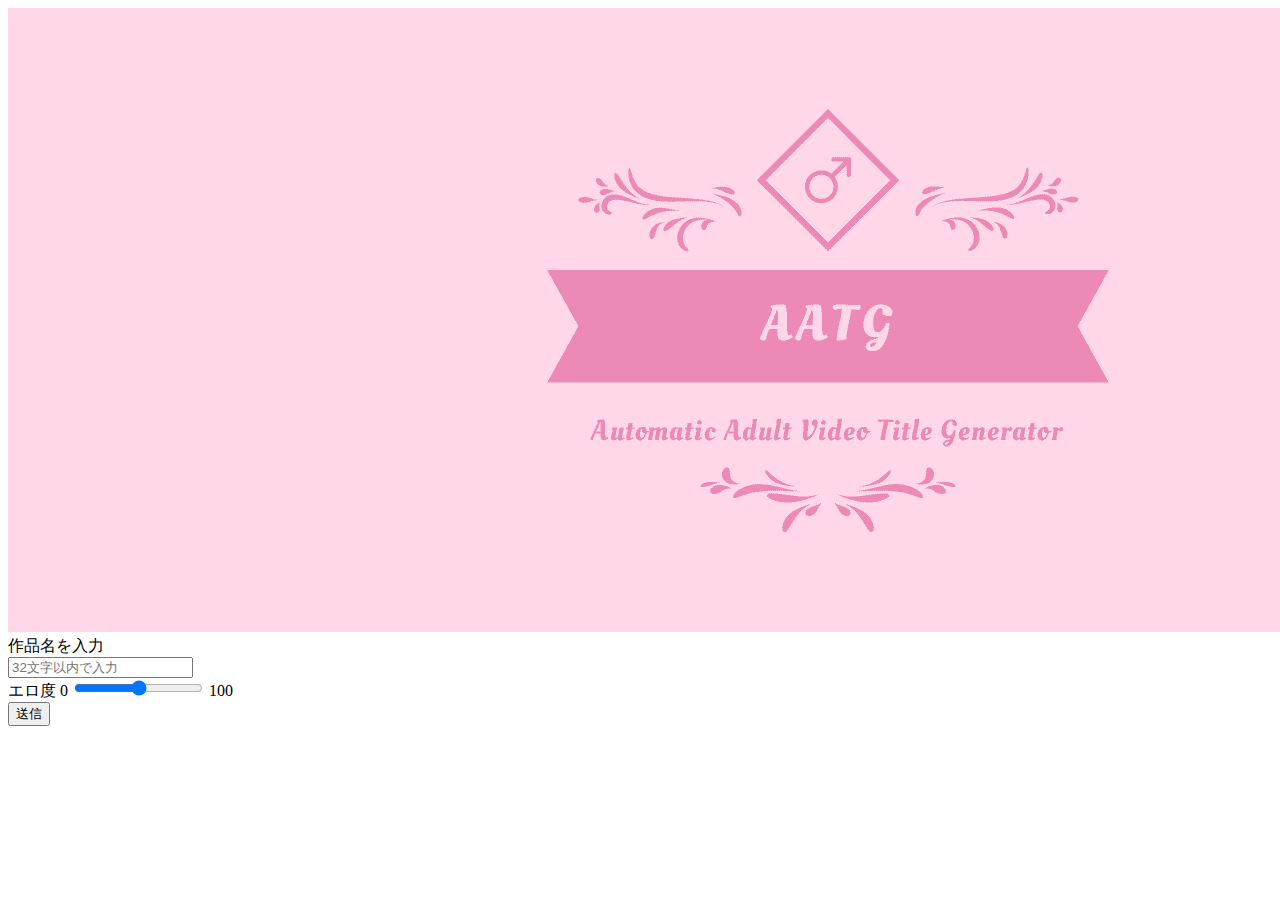
==== index.html @ 90f7f7cf "updage images 2" ====
<!DOCTYPE html>
<html>
    <head>
        <meta charset="UTF-8">
        <link id="favicon" rel="icon" type="image/x-icon" href="static/images/favicon.ico">
        <title>AATG</title>
    </head>
    <body>
        <img src="/static/images/facebook_cover_photo_2.png">
        <form action="/predict" method="POST">
            <label>作品名を入力</label><br>
            <input type="text" name="original_title" minlength=1 maxlength=32 placeholder="32文字以内で入力" required />
            <br>
            <label>エロ度</label>
            0 <input type="range" name="ero_level" min="0" max="100"> 100
            <br>
            <input type="submit" value="送信">
        </form>
    </body>
</html>
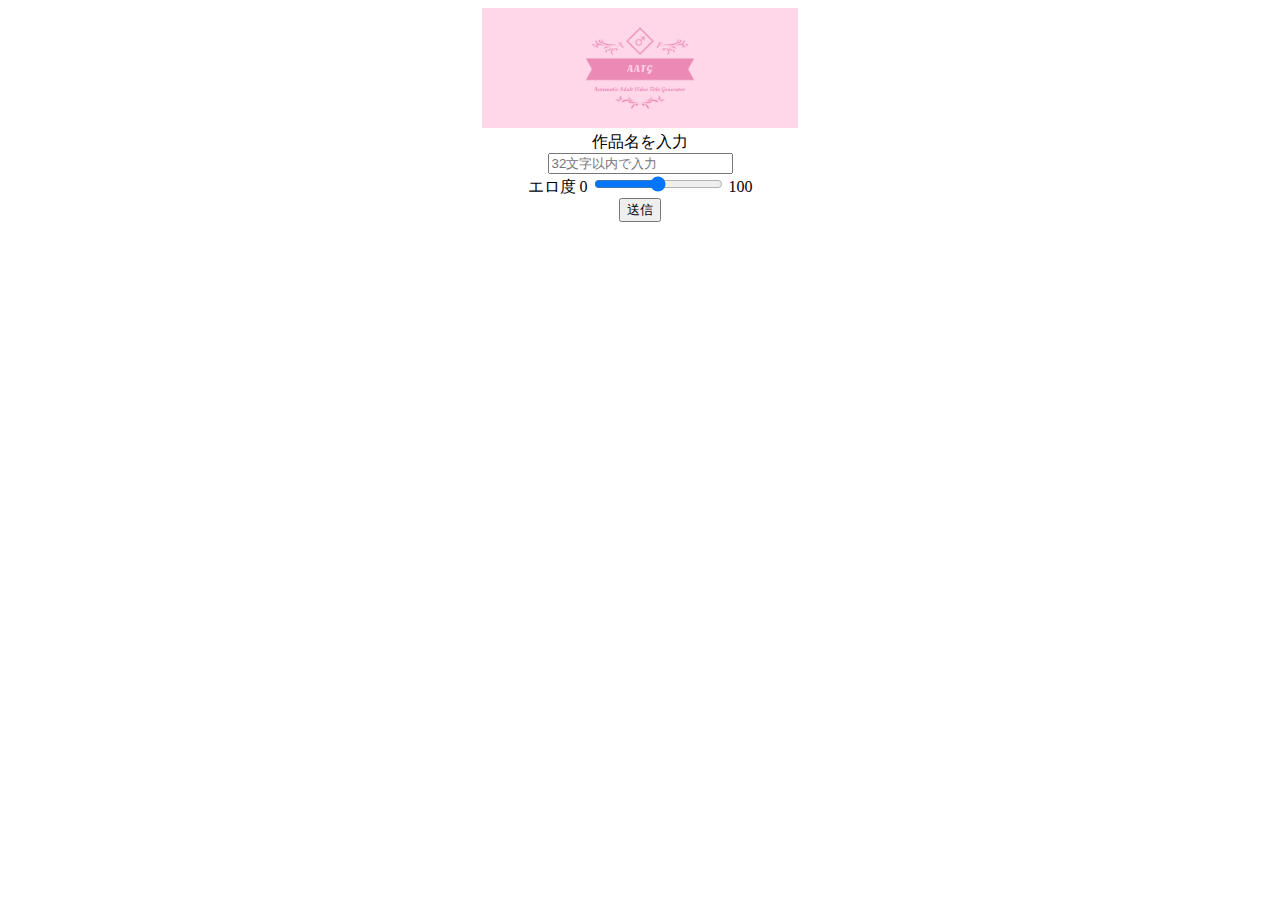
==== commit f8295125: "modify html" ====
--- a/index.html
+++ b/index.html
@@ -3,18 +3,22 @@
     <head>
         <meta charset="UTF-8">
         <link id="favicon" rel="icon" type="image/x-icon" href="static/images/favicon.ico">
+        <link rel="shortcut icon" href="static/images/favicon.ico" type="image/x-icon">
+        <link rel="apple-touch-icon" href="static/images/favicon.png" sizes="180x180">
         <title>AATG</title>
     </head>
     <body>
-        <img src="/static/images/facebook_cover_photo_2.png">
-        <form action="/predict" method="POST">
-            <label>作品名を入力</label><br>
-            <input type="text" name="original_title" minlength=1 maxlength=32 placeholder="32文字以内で入力" required />
-            <br>
-            <label>エロ度</label>
-            0 <input type="range" name="ero_level" min="0" max="100"> 100
-            <br>
-            <input type="submit" value="送信">
-        </form>
+        <center>
+            <img src="/static/images/facebook_cover_photo_2.png" width="25%" height="25%">
+            <form action="/predict" method="POST">
+                <label>作品名を入力</label><br>
+                <input type="text" name="original_title" minlength=1 maxlength=32 placeholder="32文字以内で入力" required />
+                <br>
+                <label>エロ度</label>
+                0 <input type="range" name="ero_level" min="0" max="100"> 100
+                <br>
+                <input type="submit" value="送信">
+            </form>
+        </center>
     </body>
 </html>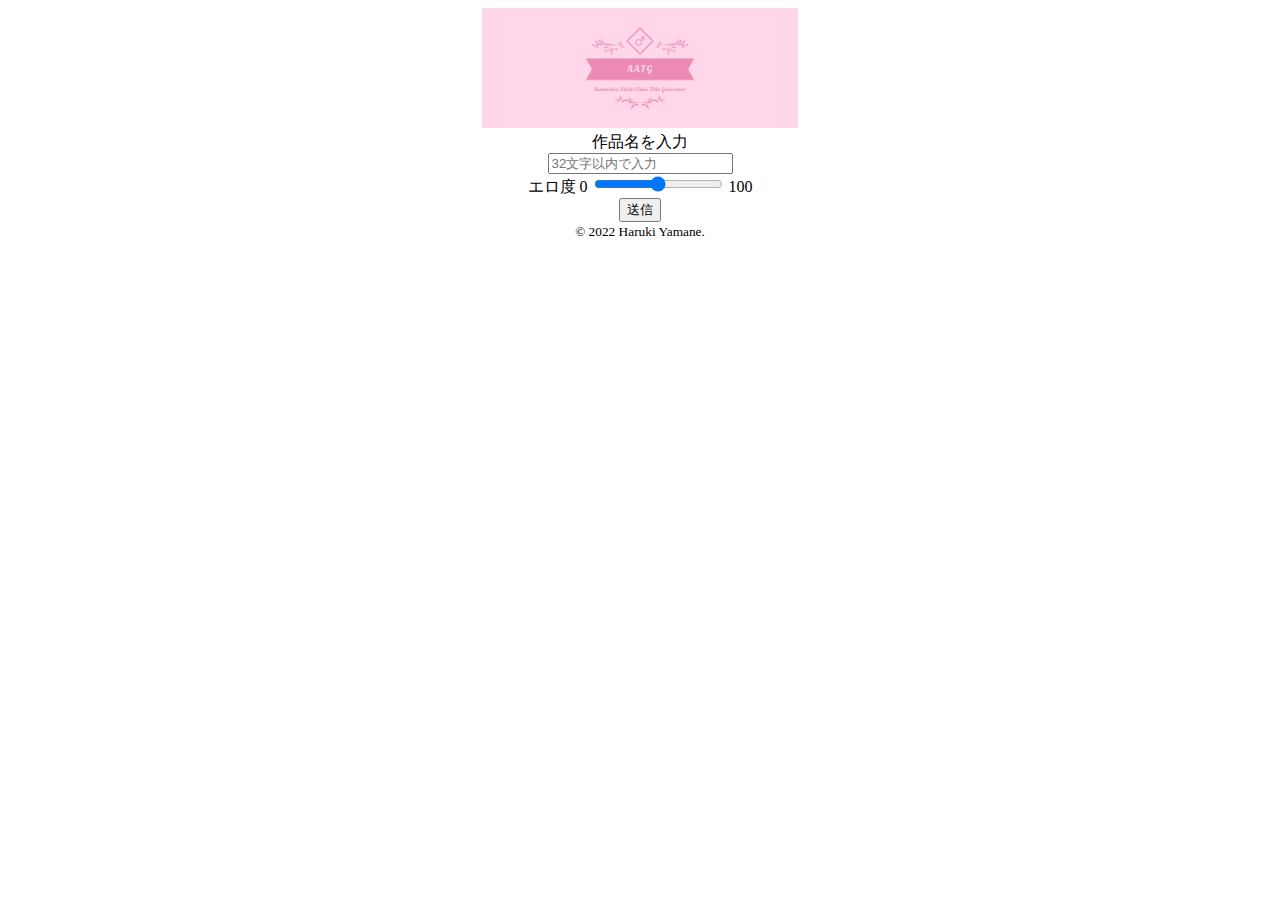
==== commit bafd77be: "yaname haruki" ====
--- a/index.html
+++ b/index.html
@@ -19,6 +19,7 @@
                 <br>
                 <input type="submit" value="送信">
             </form>
+            <small>© 2022 Haruki Yamane.</small>
         </center>
     </body>
 </html>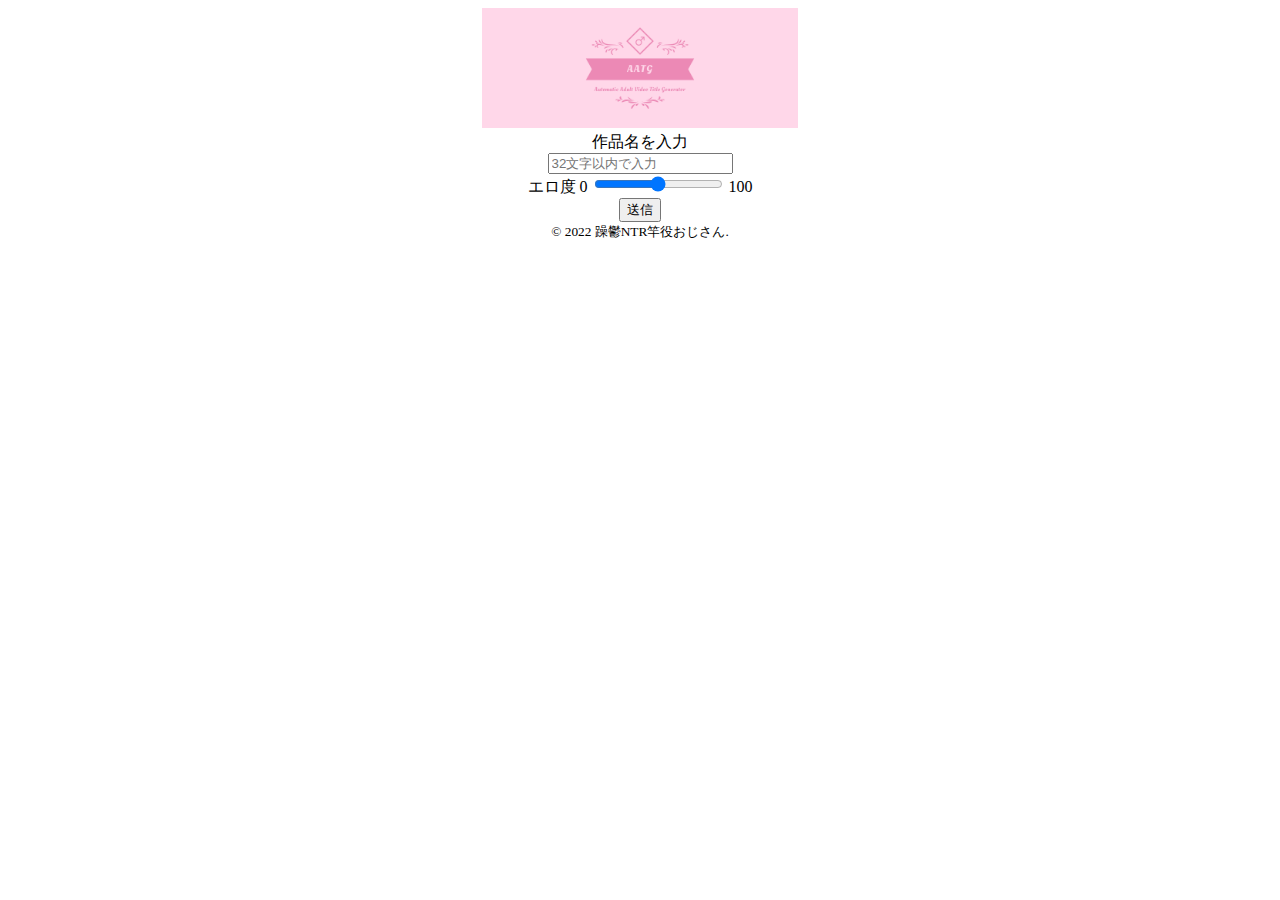
==== commit 860c3cce: "yaname haruki 2" ====
--- a/index.html
+++ b/index.html
@@ -19,7 +19,7 @@
                 <br>
                 <input type="submit" value="送信">
             </form>
-            <small>© 2022 Haruki Yamane.</small>
+            <small>© 2022 躁鬱NTR竿役おじさん.</small>
         </center>
     </body>
 </html>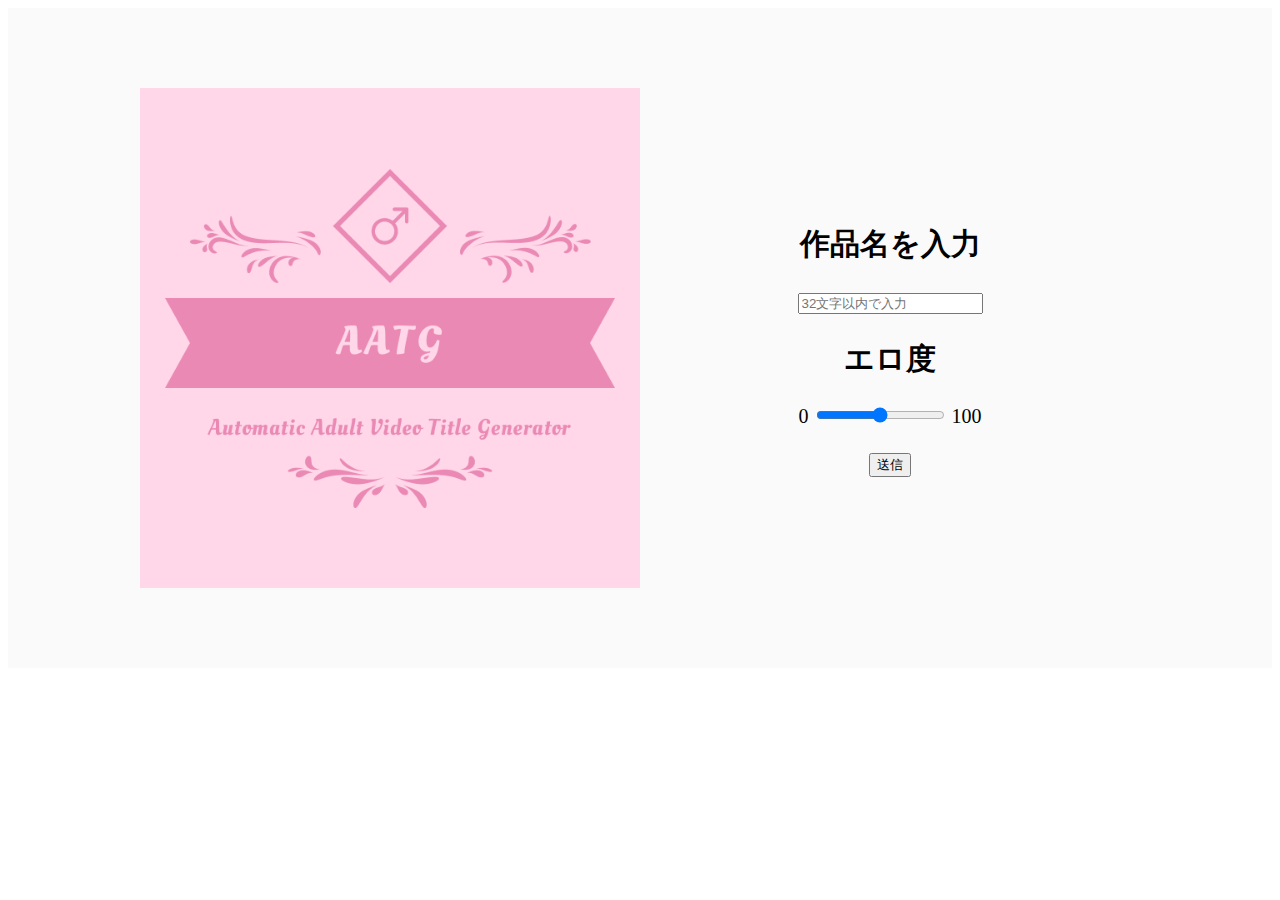
==== commit 18e7dc6a: "modify html" ====
--- a/index.html
+++ b/index.html
@@ -5,21 +5,30 @@
         <link id="favicon" rel="icon" type="image/x-icon" href="static/images/favicon.ico">
         <link rel="shortcut icon" href="static/images/favicon.ico" type="image/x-icon">
         <link rel="apple-touch-icon" href="static/images/favicon.png" sizes="180x180">
+        <link rel="stylesheet" href="static/css/style.css">
         <title>AATG</title>
     </head>
     <body>
-        <center>
-            <img src="/static/images/facebook_cover_photo_2.png" width="25%" height="25%">
-            <form action="/predict" method="POST">
-                <label>作品名を入力</label><br>
-                <input type="text" name="original_title" minlength=1 maxlength=32 placeholder="32文字以内で入力" required />
-                <br>
-                <label>エロ度</label>
-                0 <input type="range" name="ero_level" min="0" max="100"> 100
-                <br>
-                <input type="submit" value="送信">
-            </form>
-            <small>© 2022 躁鬱NTR竿役おじさん.</small>
-        </center>
+        <section class="wrapper">
+            <div class="container">
+                <div class="content">
+                    <div class="content-item">
+                        <img src="static/images/facebook_profile_image.png" class="image">
+                    </div>    
+                    <div class="content-item">
+                        <div class="form">
+                            <form action="/predict" method="POST">
+                                <h2 class="heading">作品名を入力</h2>
+                                <input type="text" name="original_title" minlength=1 maxlength=32 placeholder="32文字以内で入力" required />
+                                <h2 class="heading">エロ度</h2>
+                                0 <input type="range" name="ero_level" min="0" max="100"> 100
+                                <br><br>
+                                <input type="submit" value="送信">
+                            </form>
+                        </div>
+                    </div>
+                </div>
+            </div>
+        </section>
     </body>
 </html>--- a/static/css/style.css
+++ b/static/css/style.css
@@ -0,0 +1,41 @@
+/* container */
+.wrapper{
+    width:100%;
+    background-color:#fafafa;
+}
+.wrapper .container{
+    max-width:1000px;
+    margin:0px auto;
+    padding:80px 0px;
+}
+/* content */
+@media (min-width: 992px) {
+    .wrapper .container .content {
+        display: flex;
+        align-items: center;
+        justify-content: center;
+    }
+}
+.wrapper .content-item {
+    width:100%;
+}
+@media (min-width: 992px) {
+    .wrapper .content-item {
+        width:50%;
+    }
+}
+.wrapper .image{
+    display:block;
+    max-width:100%;
+    margin:0px auto;
+}
+.wrapper .text{
+    font-size: 24px;
+    font-weight: normal;
+    text-align: center;
+}
+.wrapper .form{
+    font-size: 20px;
+    font-weight: normal;
+    text-align: center;
+}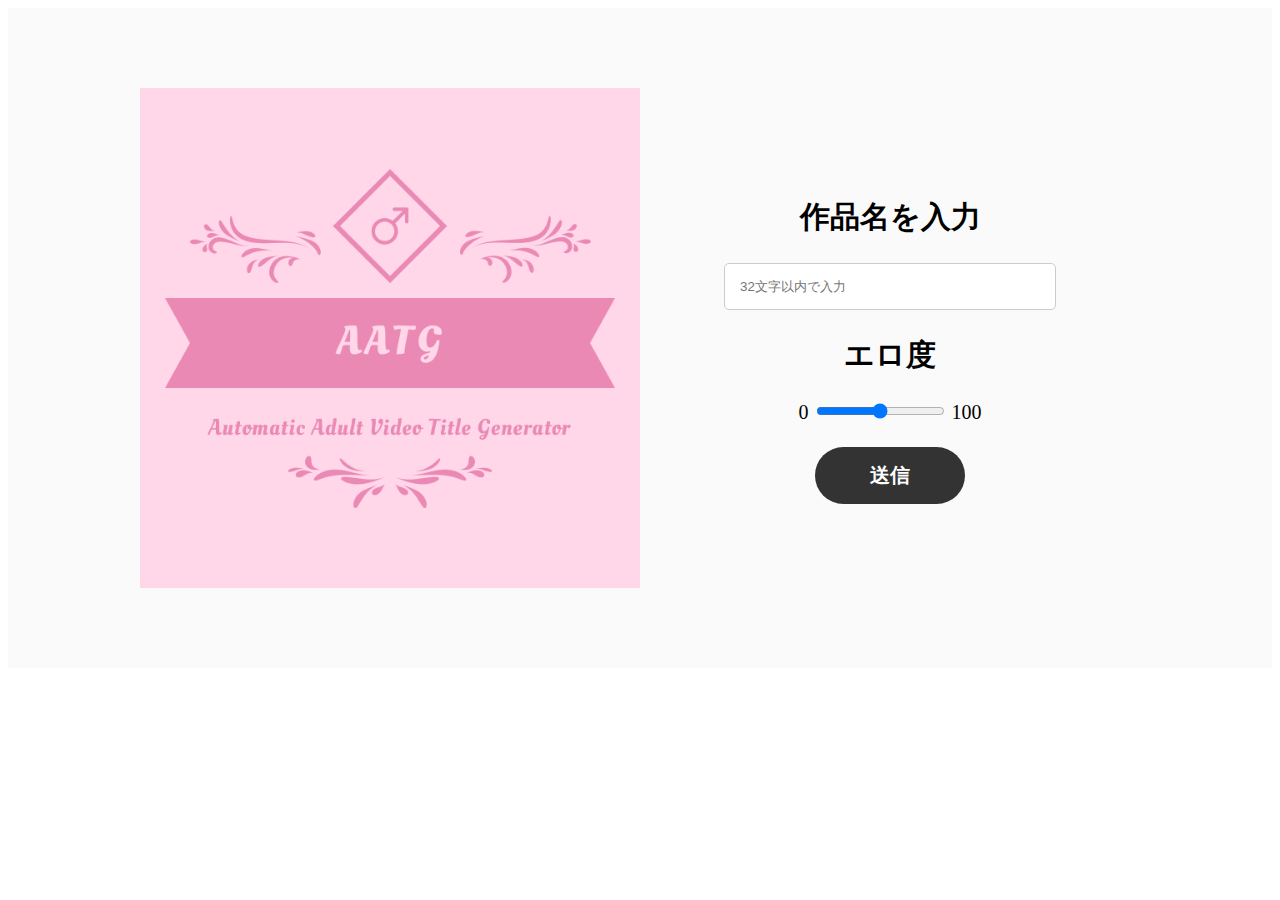
==== commit 81a6ee89: "modify css html" ====
--- a/index.html
+++ b/index.html
@@ -19,11 +19,11 @@
                         <div class="form">
                             <form action="/predict" method="POST">
                                 <h2 class="heading">作品名を入力</h2>
-                                <input type="text" name="original_title" minlength=1 maxlength=32 placeholder="32文字以内で入力" required />
+                                <input type="text" name="original_title" minlength=1 maxlength=32 placeholder="32文字以内で入力" required  class="form-text">
                                 <h2 class="heading">エロ度</h2>
-                                0 <input type="range" name="ero_level" min="0" max="100"> 100
+                                0 <input type="range" name="ero_level" min="0" max="100"  class="form-range"> 100
                                 <br><br>
-                                <input type="submit" value="送信">
+                                <input type="submit" value="送信" class="send-button">
                             </form>
                         </div>
                     </div>
--- a/static/css/style.css
+++ b/static/css/style.css
@@ -38,4 +38,53 @@
     font-size: 20px;
     font-weight: normal;
     text-align: center;
+}
+.wrapper .form .form-text{
+    width: 100%;
+    padding: 15px;
+    border-radius: 5px;
+    border: 1px solid #ccc;
+    appearance: none;
+    -webkit-appearance: none;
+    -moz-appearance: none;
+    max-width: 300px;
+}
+.wrapper .form .send-button{
+    width: 150px;
+    background-color: #333;
+    color: #fff;
+    font-weight: bold;
+    display: block;
+    margin: 0 auto;
+    font-size: 20px;
+    padding: 15px;
+    border-radius: 100vh;
+    border: none;
+    appearance: none;
+    -webkit-appearance: none;
+    -moz-appearance: none;
+    cursor: pointer;
+}
+.wrapper .back-button {
+    width: 150px;
+    background-color: #333;
+    color: #fff;
+    font-weight: bold;
+    display: block;
+    margin: 0 auto;
+    font-size: 16px;
+    padding: 15px;
+    border-radius: 100vh;
+    border: none;
+    appearance: none;
+    -webkit-appearance: none;
+    -moz-appearance: none;
+    cursor: pointer;
+}
+@media (max-width: 992px) {
+    .wrapper .form{
+        font-size: 36px;
+        font-weight: normal;
+        text-align: center;
+    }
 }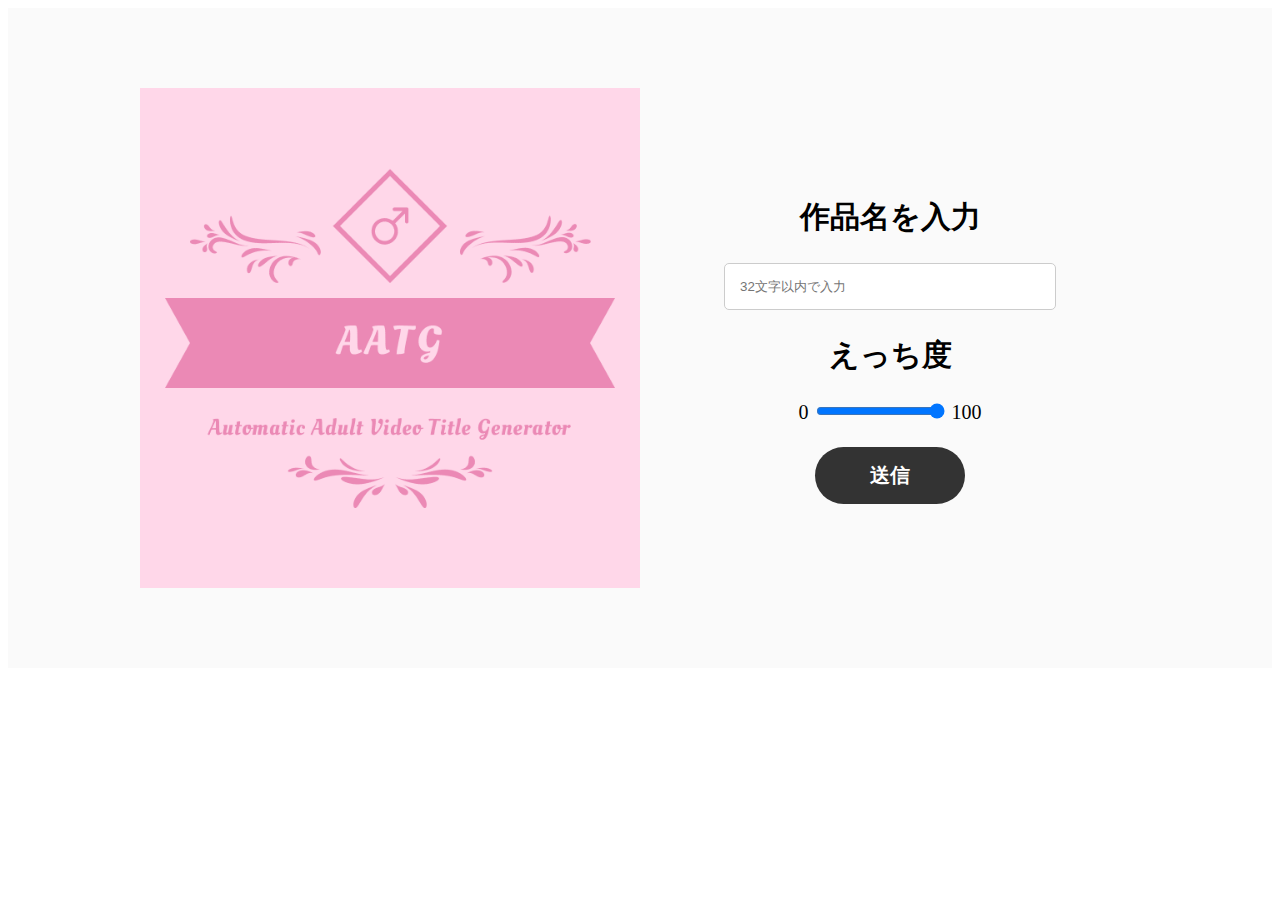
==== commit 79616c9a: "update tweet_url" ====
--- a/index.html
+++ b/index.html
@@ -20,8 +20,8 @@
                             <form action="/predict" method="POST">
                                 <h2 class="heading">作品名を入力</h2>
                                 <input type="text" name="original_title" minlength=1 maxlength=32 placeholder="32文字以内で入力" required  class="form-text">
-                                <h2 class="heading">エロ度</h2>
-                                0 <input type="range" name="ero_level" min="0" max="100"  class="form-range"> 100
+                                <h2 class="heading">えっち度</h2>
+                                0 <input type="range" name="ero_level" min="0" max="100" value="100" class="form-range"> 100
                                 <br><br>
                                 <input type="submit" value="送信" class="send-button">
                             </form>
